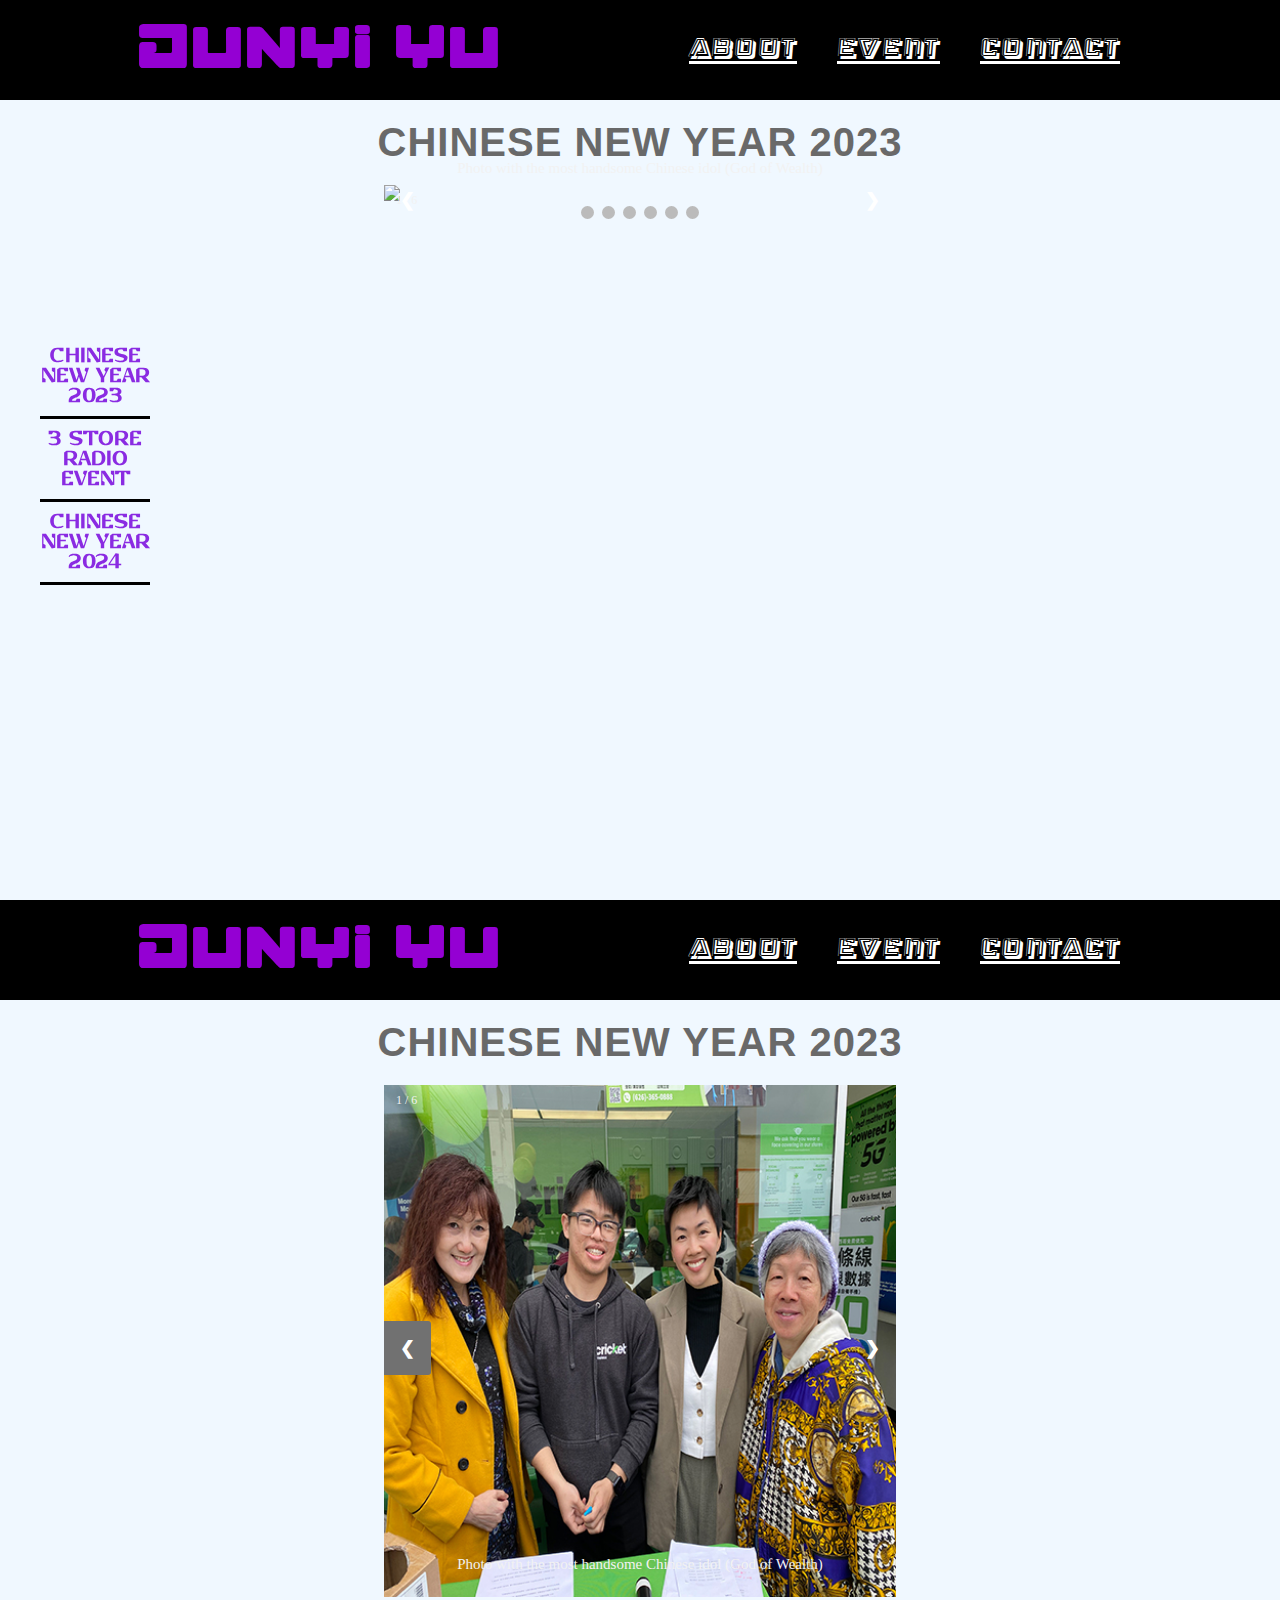
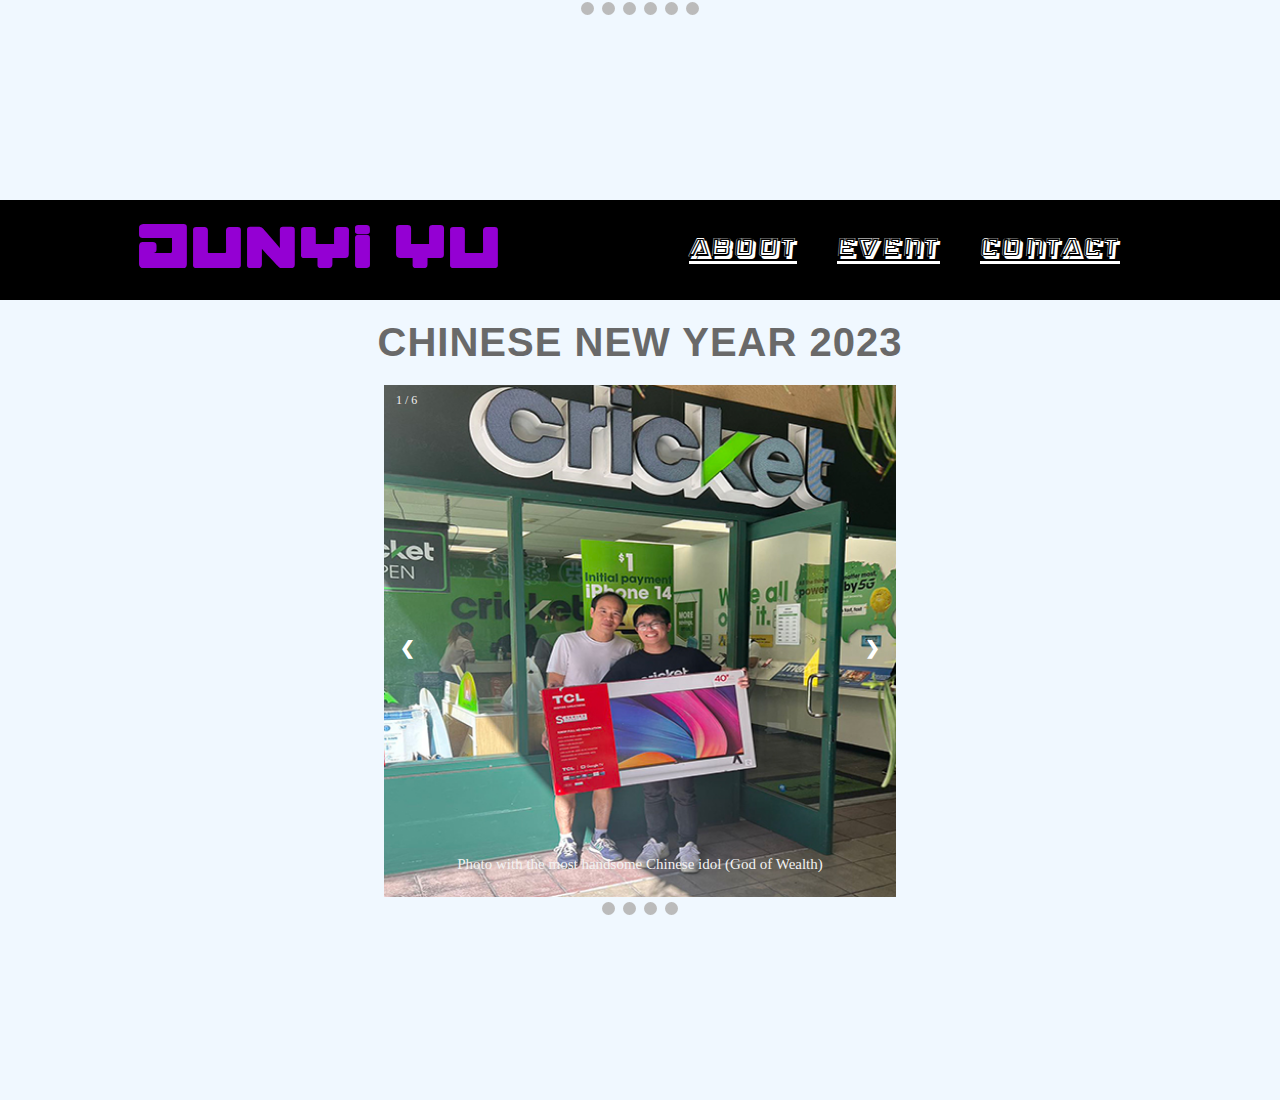
==== event/index.html @ bbae3019 "event page updata" ====
<!DOCTYPE html>
<html lang="en" dir="ltr">

<head>
  <meta charset="UTD-8">
  <meta http-equiv="X-UA-Compatible" content="IE=edge">
  <meta name="viewport" content="width=device-width, initial-scale=1.0">
  <link rel="stylesheet" href="../style1.css">
  <title>My Portfolio</title>
</head>

<script>
var slideIndex = new Array(3);
slideIndex[0]=1;
slideIndex[1]=1;
slideIndex[2]=1;

showSlides(1, 0);
showSlides(1, 1);
showSlides(1, 2);


function plusSlides(n, slideshownumber)
{
  slideIndex[slideshownumber] = slideIndex[slideshownumber] + n;
  showSlides( slideIndex[slideshownumber], slideshownumber );
}

function currentSlide(n, slideshownumber)
{
  slideIndex[slideshownumber] = n;
  showSlides(slideIndex[slideshownumber], slideshownumber);
}

function showSlides(n, slideshownumber)
{
  var i;
  var slideshowname = "slider" + slideshownumber;
  var slides = document.getElementsByName(slideshowname);
  var dotname = "dot" + slideshownumber;
  var dots = document.getElementsByName(dotname);

  if (n > slides.length)
  {
      slideIndex[slideshownumber] = 1;
  }

  if (n < 1)
  {
      slideIndex[slideshownumber] = slides.length;
  }

  for (i = 0; i < slides.length; i++)
  {
      slides[i].style.display = "none";
  }

  for (i = 0; i < dots.length; i++) {
      dots[i].className = dots[i].className.replace(" active", "");
  }

  slides[slideIndex[slideshownumber]-1].style.display = "block";
  dots[slideIndex[slideshownumber]-1].className += " active";
}
</script>

<body>
  <section id="sec-1">
    <div class="header">
      <div class="inner_header">
        <div class="logo_container">
          <h1>Junyi Yu</h1>
        </div>
        <ul class="navigation">
          <li><a href="../">About</a></li>
          <li><a href="./event">Event</a></li>
          <li><a href="../contact">Contact</a></li>
        </ul>
      </div>
    </div>

    <div class="sidenav">
      <a href="#sec-1">Chinese New Year 2023</a>
      <a href="#sec-2">3 store radio event</a>
      <a href="#sec-3">Chinese New Year 2024</a>
    </div>

    <h2>CHINESE NEW YEAR 2023</h2>

    <div class="slideshow-container">
      <!-- Full-width images with number and caption text -->
      <div class="mySlides fade" name="slider0">
        <div class="numbertext">1 / 6</div>
        <img src="./eventpic/e1_1.jpg" style="width:100%;">
        <div class="text">Photo with the most handsome Chinese idol (God of Wealth)</div>
      </div>

      <div class="mySlides fade" name="slider0">
        <div class="numbertext">2 / 6</div>
        <img src="./eventpic/e1_2.jpg" style="width:100%;">
        <div class="text">Photo with raffle winners</div>
      </div>

      <div class="mySlides fade" name="slider0">
        <div class="numbertext">3 / 6</div>
        <img src="./eventpic/e1_3.jpg" style="width:100%;">
        <div class="text">People are asking question during set up</div>
      </div>

      <div class="mySlides fade" name="slider0">
        <div class="numbertext">4 / 6</div>
        <img src="./eventpic/e1_4.jpg" style="width:100%;">
        <div class="text">Setting up the prize</div>
      </div>

      <div class="mySlides fade" name="slider0">
        <div class="numbertext">5 / 6</div>
        <img src="./eventpic/e1_5.jpg" style="width:100%;">
        <div class="text">Asking customer needs</div>
      </div>

      <div class="mySlides fade" name="slider0">
        <div class="numbertext">6 / 6</div>
        <img src="./eventpic/e1_6.jpg" style="width:100%;">
        <div class="text">Crazy amount of people</div>
      </div>

      <!-- Next and previous buttons -->
      <a class="prev" onclick="plusSlides(-1,0)">&#10094;</a>
      <a class="next" onclick="plusSlides(1,0)">&#10095;</a>
    </div>

    <script> currentSlide(1,0)</script>

    <!-- The dots/circles -->
    <div style="text-align:center">
      <span class="dot" name="dot0" onclick="currentSlide(1,0)"></span>
      <span class="dot" name="dot0" onclick="currentSlide(2,0)"></span>
      <span class="dot" name="dot0" onclick="currentSlide(3,0)"></span>
      <span class="dot" name="dot0" onclick="currentSlide(4,0)"></span>
      <span class="dot" name="dot0" onclick="currentSlide(5,0)"></span>
      <span class="dot" name="dot0" onclick="currentSlide(6,0)"></span>
    </div>
  </section>

  <section id="sec-2">
    <div class="header">
      <div class="inner_header">
        <div class="logo_container">
          <h1>Junyi Yu</h1>
        </div>
        <ul class="navigation">
          <li><a href="../">About</a></li>
          <li><a href="./event">Event</a></li>
          <li><a href="../contact">Contact</a></li>
        </ul>
      </div>
    </div>

    <h2>CHINESE NEW YEAR 2023</h2>

    <div class="slideshow-container">

      <div class="mySlides fade" name="slider1">
        <div class="numbertext" >1 / 6</div>
        <img src="./eventpic/e2_1.jpg" style="width:100%;">
        <div class="text">Photo with the most handsome Chinese idol (God of Wealth)</div>
      </div>

      <div class="mySlides fade" name="slider1">
        <div class="numbertext">2 / 6</div>
        <img src="./eventpic/e2_2.jpg" style="width:100%;">
        <div class="text">Photo with raffle winners</div>
      </div>

      <div class="mySlides fade" name="slider1">
        <div class="numbertext">3 / 6</div>
        <img src="./eventpic/e2_3.jpg" style="width:100%;">
        <div class="text">People are asking question during set up</div>
      </div>

      <div class="mySlides fade" name="slider1">
        <div class="numbertext">4 / 6</div>
        <img src="./eventpic/e2_4.jpg" style="width:100%;">
        <div class="text">Setting up the prize</div>
      </div>

      <div class="mySlides fade" name="slider1">
        <div class="numbertext">5 / 6</div>
        <img src="./eventpic/e2_5.jpg" style="width:100%;">
        <div class="text">Asking customer needs</div>
      </div>

      <div class="mySlides fade" name="slider1">
        <div class="numbertext">6 / 6</div>
        <img src="./eventpic/e2_6.jpg" style="width:100%;">
        <div class="text">Crazy amount of people</div>
      </div>

      <a class="prev" name="dot1" onclick="plusSlides(-1,1)">&#10094;</a>
      <a class="next" name="dot1" onclick="plusSlides(1,1)">&#10095;</a>
    </div>

    <script> currentSlide(1,1)</script>

    <div style="text-align:center">
      <span class="dot" name="dot1" onclick="currentSlide(1,1)"></span>
      <span class="dot" name="dot1" onclick="currentSlide(2,1)"></span>
      <span class="dot" name="dot1" onclick="currentSlide(3,1)"></span>
      <span class="dot" name="dot1" onclick="currentSlide(4,1)"></span>
      <span class="dot" name="dot1" onclick="currentSlide(5,1)"></span>
      <span class="dot" name="dot1" onclick="currentSlide(6,1)"></span>
    </div>
  </section>

  <section id="sec-3">
    <div class="header">
      <div class="inner_header">
        <div class="logo_container">
          <h1>Junyi Yu</h1>
        </div>
        <ul class="navigation">
          <li><a href="../">About</a></li>
          <li><a href="./event">Event</a></li>
          <li><a href="../contact">Contact</a></li>
        </ul>
      </div>
    </div>

    <h2>CHINESE NEW YEAR 2023</h2>

    <div class="slideshow-container">
      <!-- Full-width images with number and caption text -->
      <div class="mySlides fade" name="slider2">
        <div class="numbertext">1 / 6</div>
        <img src="./eventpic/e3_1.jpg" style="width:100%;">
        <div class="text">Photo with the most handsome Chinese idol (God of Wealth)</div>
      </div>

      <div class="mySlides fade" name="slider2">
        <div class="numbertext">2 / 6</div>
        <img src="./eventpic/e3_2.jpg" style="width:100%;">
        <div class="text">Photo with raffle winners</div>
      </div>

      <div class="mySlides fade" name="slider2">
        <div class="numbertext">3 / 6</div>
        <img src="./eventpic/e3_3.jpg" style="width:100%;">
        <div class="text">People are asking question during set up</div>
      </div>

      <div class="mySlides fade" name="slider2">
        <div class="numbertext">4 / 4</div>
        <img src="./eventpic/e3_4.jpg" style="width:100%;">
        <div class="text">Setting up the prize</div>
      </div>

      <!-- Next and previous buttons -->
      <a class="prev" onclick="plusSlides(-1,2)">&#10094;</a>
      <a class="next" onclick="plusSlides(1,2)">&#10095;</a>
    </div>

    <script> currentSlide(1,2)</script>

    <!-- The dots/circles -->
    <div style="text-align:center">
      <span class="dot" name="dot2" onclick="currentSlide(1,2)"></span>
      <span class="dot" name="dot2" onclick="currentSlide(2,2)"></span>
      <span class="dot" name="dot2" onclick="currentSlide(3,2)"></span>
      <span class="dot" name="dot2" onclick="currentSlide(4,2)"></span>
    </div>
  </section>

</body>
---- style1.css ----
@font-face {
  font-family: 'Grindstone';
  src: url(theme/Grindstone_PersonalUseOnly.ttf) format('truetype');
}

@font-face {
  font-family: 'GabellaCollege';
  src: url(theme/GabellaCollege.ttf) format('truetype');
}

@font-face {
  font-family: 'ep';
  src: url(theme/ep-stellari-display.ttf) format('truetype');
}

@font-face {
  font-family: 'Made';
  src: url(theme/MADEMellowPERSONALUSE-Black.ttf) format('otf');
}

@font-face {
  font-family: 'Roseritta';
  src: url(theme/Roseritta.ttf) format('truetype');
}

* {
  margin: 0;
  padding: 0;
  box-sizing: border-box;
  list-style-type: none;
  text-transform: none;
}

html {
  scroll-behavior: smooth;
}

h1{
  color: Black;
  height: 100%;
  display: table-cell;
  vertical-align: middle;
  font-family:'Grindstone', sans-serif;
  font-size: 100px;
  letter-spacing: 5px;
}

#sec-1{
  min-height: 100vh;
  width: 100%;
  background-color: aliceblue;
}

.header {
  width: 100%;
  height: 100px;
  display: block;
  background-color: Black;
  margin: 0 auto;
  position: sticky;
  margin-left: auto;
  margin-right: auto;
  top: 0px;
  z-index: 2;
}

.inner_header{
  width: 1000px;
  height: 100%;
  display: block;
  margin: 0 auto;
  /*background-color: Black;*/
}

.logo_container{
  height: 100%;
  display: table;
  float: left;
}

.logo_container h1{
  color: DarkViolet;
  height: 100%;
  display: table-cell;
  vertical-align: middle;
  font-family:'Grindstone', sans-serif;
  font-size: 60px;
}

.navigation{
  float: right;
  height: 100%;
}

.navigation li{
  height: 100%;
  display: table;
  float: left;
  padding: 0px 20px;
}

.navigation li a{
  display: table-cell;
  vertical-align: middle;
  height: 100%;
  color: white;
  font-family: 'GabellaCollege';
  font-size: 30px;
}

.navigation li:last-child{
  padding-right: 3;
}

/* Slideshow container */
.slideshow-container {
  width: 40%;
  position: relative;
  margin: auto;
}

/* Next & previous buttons */
.prev, .next {
  cursor: pointer;
  position: absolute;
  top: 50%;
  width: auto;
  margin-top: -22px;
  padding: 16px;
  color: white;
  font-weight: bold;
  font-size: 18px;
  transition: 0.6s ease;
  border-radius: 0 3px 3px 0;
}

/* Position the "next button" to the right */
.next {
  right: 0;
  border-radius: 3px 0 0 3px;
}

/* On hover, add a black background color with a little bit see-through */
.prev:hover, .next:hover {
  background-color: rgba(0,0,0,0.8);
}

/* Caption text */
.text {
  color: #f2f2f2;
  font-size: 15px;
  padding: 8px 12px;
  position: absolute;
  bottom:20px;
  width: 100%;
  text-align: center;
}
.mySlides {
  display:none;
}
.active-slide {
  display:block;
}
/* Number text (1/3 etc) */
.numbertext {
  color: #f2f2f2;
  font-size: 12px;
  padding: 8px 12px;
  position: absolute;
  top: 0;
}

/* The dots/bullets/indicators */
.dot {
  cursor:pointer;
  height: 13px;
  width: 13px;
  margin: 0 2px;
  background-color: #bbb;
  border-radius: 50%;
  display: inline-block;
  transition: background-color 0.6s ease;
}

.active, .dot:hover {
  background-color: #717171;
}

/* Fading animation */
.fade {
  -webkit-animation-name: fade;
  -webkit-animation-duration: 1.5s;
  animation-name: fade;
  animation-duration: 1.5s;
}

@-webkit-keyframes fade {
  from {opacity: .4}
  to {opacity: 1}
}

@keyframes fade {
  from {opacity: .4}
  to {opacity: 1}
}

 h2{
  padding: 20px;
  height: 100%;
  font-family: 'Made', sans-serif;
  color: Dimgray;
  font-size: 40px;
  letter-spacing: 1px;
  margin:auto;
  display: flex;
  justify-content: center;

}

#sec-2 {
  min-height: 100vh;
  width: 100%;
  background-color: aliceblue;
}

.video iframe{
  margin:auto;
  display: flex;
  justify-content: center;
}

.video p{
  padding: 20px;
  margin:auto;
  display: flex;
  justify-content: center;
}

#sec-3 {
  min-height: 100vh;
  width: 100%;
  background-color: aliceblue;
}

.sidenav{
  text-align: center;
  display:flex;
  flex-direction: column;
  align-items: center;
  justify-content: center;
  height: 100%;
  width: 150px;
  z-index: 1;
  top: 0;
  left: 0;
  overflow-x: hidden;
  padding-top: 20px;
  position: fixed;
}

.sidenav nav{
    grid-column: 1;
    background: black;
    padding: 100px 0px 45px 0px;
    flex-direction: column;
    text-align: left;
    justify-content: start;
      height: 100%;
}

.sidenav a {
  text-decoration: none;
  color: BlueViolet;
  border-bottom: 3px solid black;
  font-family: 'ep';
  font-size: 120%;
  font-weight: 600;
  padding: 10px 0;
  margin: 0px 0px 0px 40px;
  transition: 0.3s ease;
}

.sidenav a:hover {
  color: DarkViolet;
  background: black;
  padding-left: 15px;
  transition: 0.3s ease;
}

.enter h2{
  height: 100%;
  font-family: 'Made', sans-serif;
  color: Dimgray;
  font-size: 40px;
  letter-spacing: 1px;
  margin:auto;
  display: flex;
  justify-content: center;
}

.enter img {
  width: 50vw;
  height: 50vw;
  padding: 70px;
  margin:auto;
  display: flex;
  justify-content: center;
}
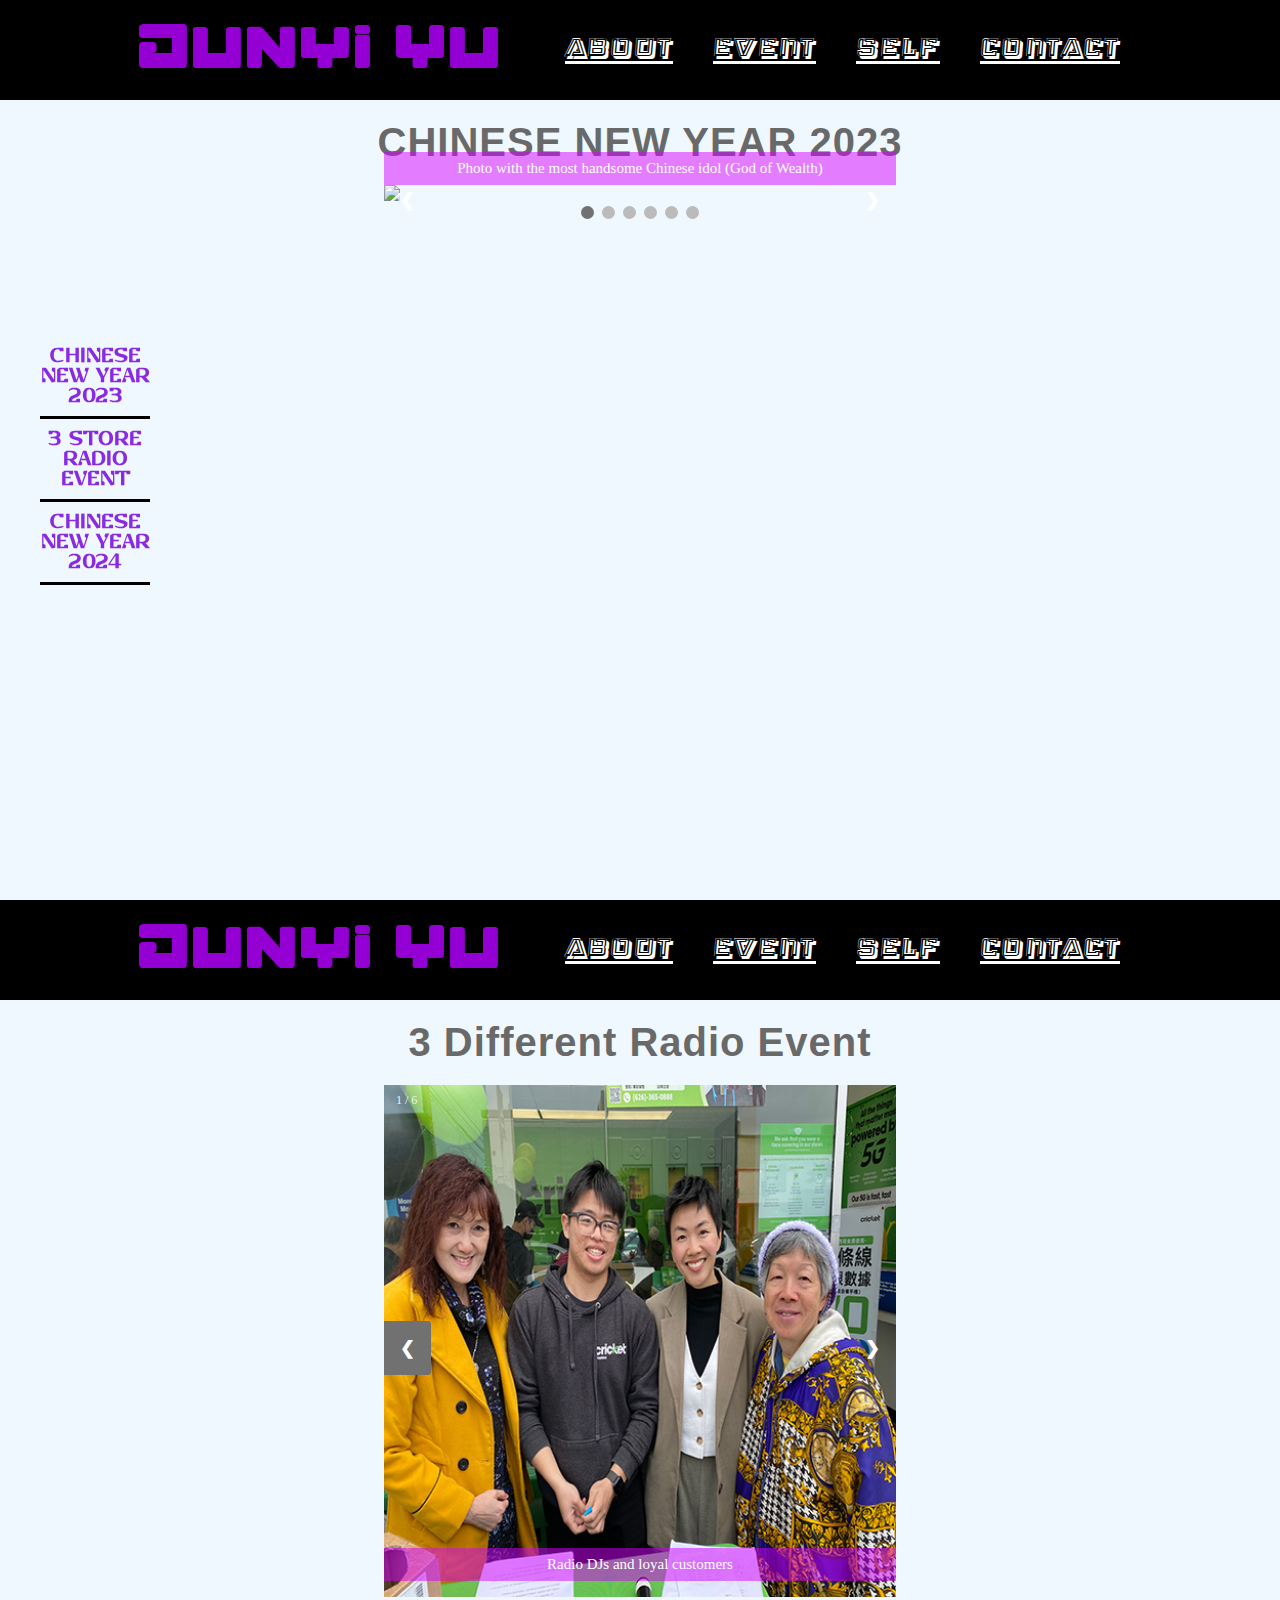
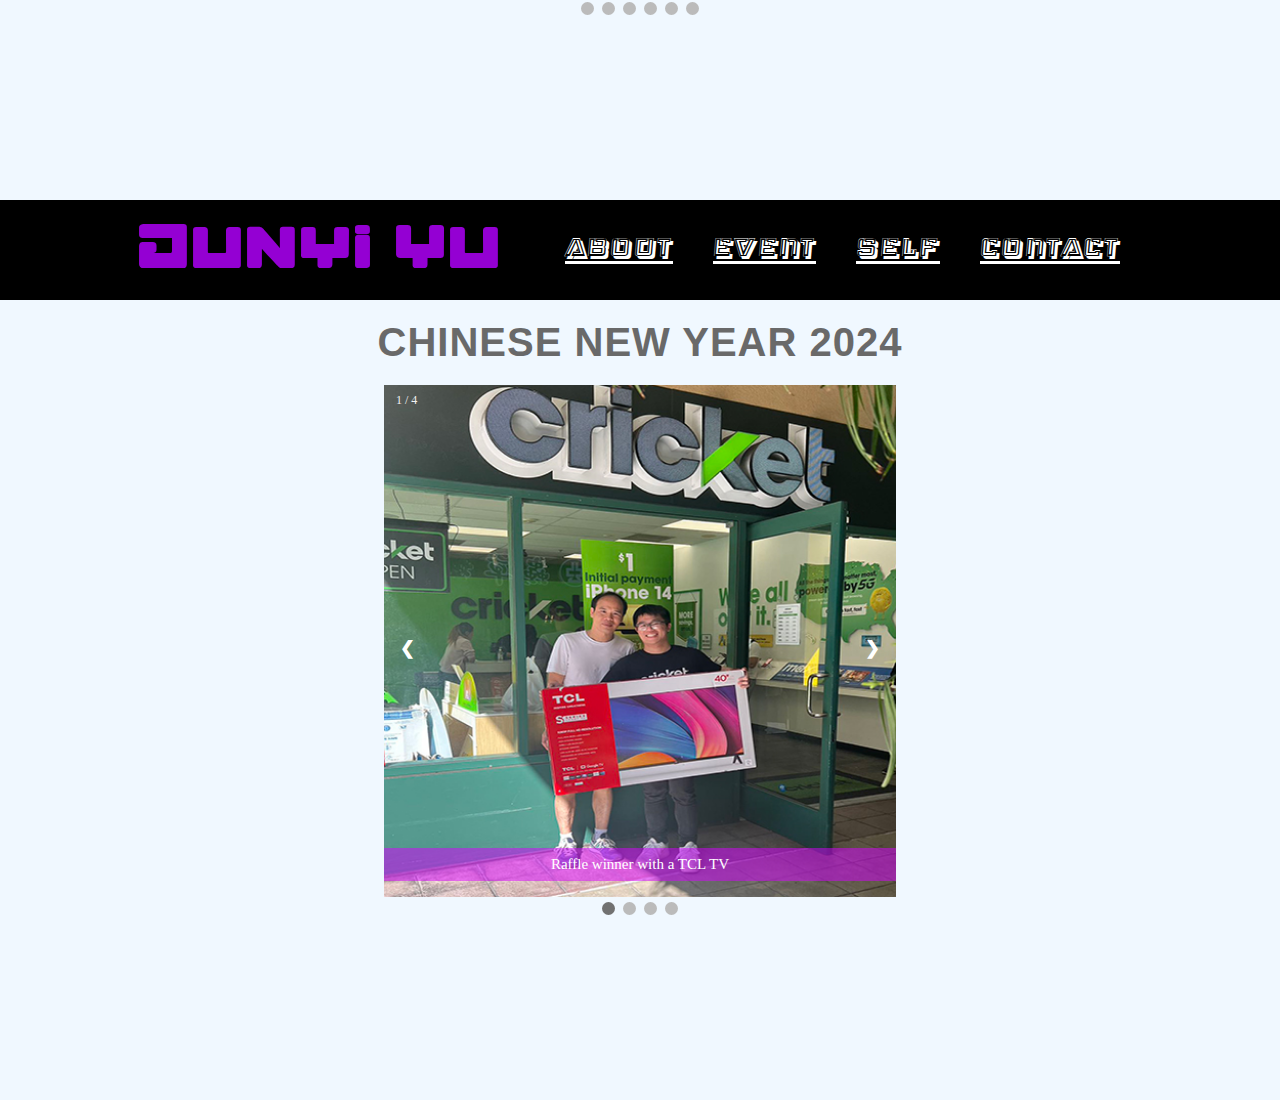
==== commit 6c25749d: "adding self page" ====
--- a/event/index.html
+++ b/event/index.html
@@ -74,6 +74,7 @@
         <ul class="navigation">
           <li><a href="../">About</a></li>
           <li><a href="./event">Event</a></li>
+          <li><a href="../self">Self</a></li>
           <li><a href="../contact">Contact</a></li>
         </ul>
       </div>
@@ -87,6 +88,8 @@
 
     <h2>CHINESE NEW YEAR 2023</h2>
 
+    <script> currentSlide(1,0)</script>
+
     <div class="slideshow-container">
       <!-- Full-width images with number and caption text -->
       <div class="mySlides fade" name="slider0">
@@ -129,8 +132,6 @@
       <a class="prev" onclick="plusSlides(-1,0)">&#10094;</a>
       <a class="next" onclick="plusSlides(1,0)">&#10095;</a>
     </div>
-
-    <script> currentSlide(1,0)</script>
 
     <!-- The dots/circles -->
     <div style="text-align:center">
@@ -140,6 +141,9 @@
       <span class="dot" name="dot0" onclick="currentSlide(4,0)"></span>
       <span class="dot" name="dot0" onclick="currentSlide(5,0)"></span>
       <span class="dot" name="dot0" onclick="currentSlide(6,0)"></span>
+
+    <script> currentSlide(1,0)</script>
+
     </div>
   </section>
 
@@ -152,56 +156,57 @@
         <ul class="navigation">
           <li><a href="../">About</a></li>
           <li><a href="./event">Event</a></li>
+          <li><a href="../self">Self</a></li>
           <li><a href="../contact">Contact</a></li>
         </ul>
       </div>
     </div>
 
-    <h2>CHINESE NEW YEAR 2023</h2>
+    <h2>3 Different Radio Event</h2>
+
+    <script> currentSlide(1,1)</script>
 
     <div class="slideshow-container">
 
       <div class="mySlides fade" name="slider1">
         <div class="numbertext" >1 / 6</div>
         <img src="./eventpic/e2_1.jpg" style="width:100%;">
-        <div class="text">Photo with the most handsome Chinese idol (God of Wealth)</div>
+        <div class="text">Radio DJs and loyal customers</div>
       </div>
 
       <div class="mySlides fade" name="slider1">
         <div class="numbertext">2 / 6</div>
         <img src="./eventpic/e2_2.jpg" style="width:100%;">
-        <div class="text">Photo with raffle winners</div>
+        <div class="text">We make 15 sales for two hours</div>
       </div>
 
       <div class="mySlides fade" name="slider1">
         <div class="numbertext">3 / 6</div>
         <img src="./eventpic/e2_3.jpg" style="width:100%;">
-        <div class="text">People are asking question during set up</div>
+        <div class="text">The second pair of Radio DJs and raffle winners</div>
       </div>
 
       <div class="mySlides fade" name="slider1">
         <div class="numbertext">4 / 6</div>
         <img src="./eventpic/e2_4.jpg" style="width:100%;">
-        <div class="text">Setting up the prize</div>
+        <div class="text">Customer are gathering before we setting up</div>
       </div>
 
       <div class="mySlides fade" name="slider1">
         <div class="numbertext">5 / 6</div>
         <img src="./eventpic/e2_5.jpg" style="width:100%;">
-        <div class="text">Asking customer needs</div>
+        <div class="text">The third pair of Radio DJs and a raffle winner</div>
       </div>
 
       <div class="mySlides fade" name="slider1">
         <div class="numbertext">6 / 6</div>
         <img src="./eventpic/e2_6.jpg" style="width:100%;">
-        <div class="text">Crazy amount of people</div>
+        <div class="text">Everyone's favorite "free gifts"</div>
       </div>
 
       <a class="prev" name="dot1" onclick="plusSlides(-1,1)">&#10094;</a>
       <a class="next" name="dot1" onclick="plusSlides(1,1)">&#10095;</a>
     </div>
-
-    <script> currentSlide(1,1)</script>
 
     <div style="text-align:center">
       <span class="dot" name="dot1" onclick="currentSlide(1,1)"></span>
@@ -211,6 +216,9 @@
       <span class="dot" name="dot1" onclick="currentSlide(5,1)"></span>
       <span class="dot" name="dot1" onclick="currentSlide(6,1)"></span>
     </div>
+
+   <script> currentSlide(1,1)</script>
+
   </section>
 
   <section id="sec-3">
@@ -222,45 +230,46 @@
         <ul class="navigation">
           <li><a href="../">About</a></li>
           <li><a href="./event">Event</a></li>
+          <li><a href="../self">Self</a></li>
           <li><a href="../contact">Contact</a></li>
         </ul>
       </div>
     </div>
 
-    <h2>CHINESE NEW YEAR 2023</h2>
+    <h2>CHINESE NEW YEAR 2024</h2>
+
+    <script> currentSlide(1,2)</script>
 
     <div class="slideshow-container">
       <!-- Full-width images with number and caption text -->
       <div class="mySlides fade" name="slider2">
-        <div class="numbertext">1 / 6</div>
+        <div class="numbertext">1 / 4</div>
         <img src="./eventpic/e3_1.jpg" style="width:100%;">
-        <div class="text">Photo with the most handsome Chinese idol (God of Wealth)</div>
-      </div>
-
-      <div class="mySlides fade" name="slider2">
-        <div class="numbertext">2 / 6</div>
+        <div class="text">Raffle winner with a TCL TV</div>
+      </div>
+
+      <div class="mySlides fade" name="slider2">
+        <div class="numbertext">2 / 4</div>
         <img src="./eventpic/e3_2.jpg" style="width:100%;">
-        <div class="text">Photo with raffle winners</div>
-      </div>
-
-      <div class="mySlides fade" name="slider2">
-        <div class="numbertext">3 / 6</div>
+        <div class="text">Best coloring kid and his gift away</div>
+      </div>
+
+      <div class="mySlides fade" name="slider2">
+        <div class="numbertext">3 / 4</div>
         <img src="./eventpic/e3_3.jpg" style="width:100%;">
-        <div class="text">People are asking question during set up</div>
+        <div class="text">Game for a prize</div>
       </div>
 
       <div class="mySlides fade" name="slider2">
         <div class="numbertext">4 / 4</div>
         <img src="./eventpic/e3_4.jpg" style="width:100%;">
-        <div class="text">Setting up the prize</div>
+        <div class="text">We make 44 sale for two day of hard work</div>
       </div>
 
       <!-- Next and previous buttons -->
       <a class="prev" onclick="plusSlides(-1,2)">&#10094;</a>
       <a class="next" onclick="plusSlides(1,2)">&#10095;</a>
     </div>
-
-    <script> currentSlide(1,2)</script>
 
     <!-- The dots/circles -->
     <div style="text-align:center">
@@ -269,6 +278,9 @@
       <span class="dot" name="dot2" onclick="currentSlide(3,2)"></span>
       <span class="dot" name="dot2" onclick="currentSlide(4,2)"></span>
     </div>
+
+    <script> currentSlide(1,2)</script>
+
   </section>
 
 </body>
--- a/style1.css
+++ b/style1.css
@@ -147,7 +147,8 @@
 
 /* Caption text */
 .text {
-  color: #f2f2f2;
+  color: white;
+  background-color: hsla(290,100%,50%,0.5);
   font-size: 15px;
   padding: 8px 12px;
   position: absolute;
@@ -306,3 +307,15 @@
   display: flex;
   justify-content: center;
 }
+
+#sec-4 {
+  min-height: 100vh;
+  width: 100%;
+  background-color: aliceblue;
+}
+
+#sec-5 {
+  min-height: 100vh;
+  width: 100%;
+  background-color: aliceblue;
+}
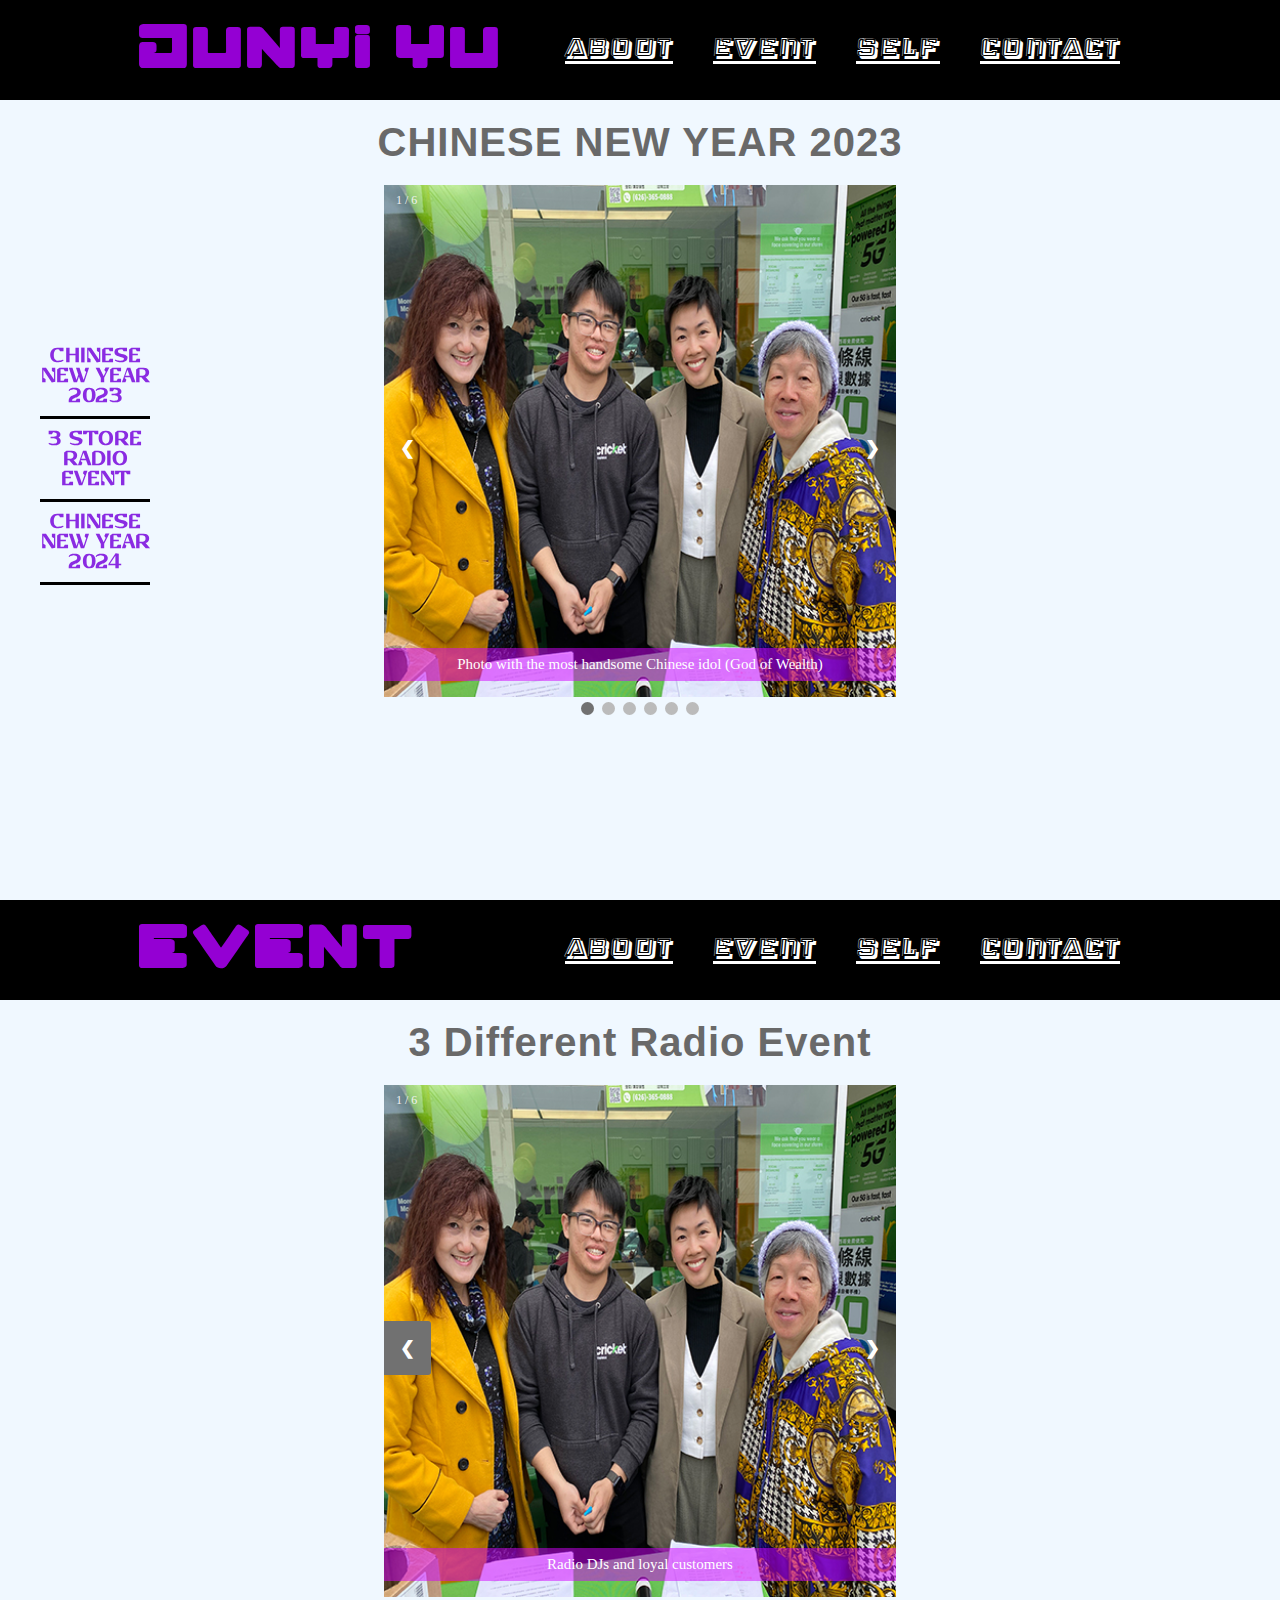
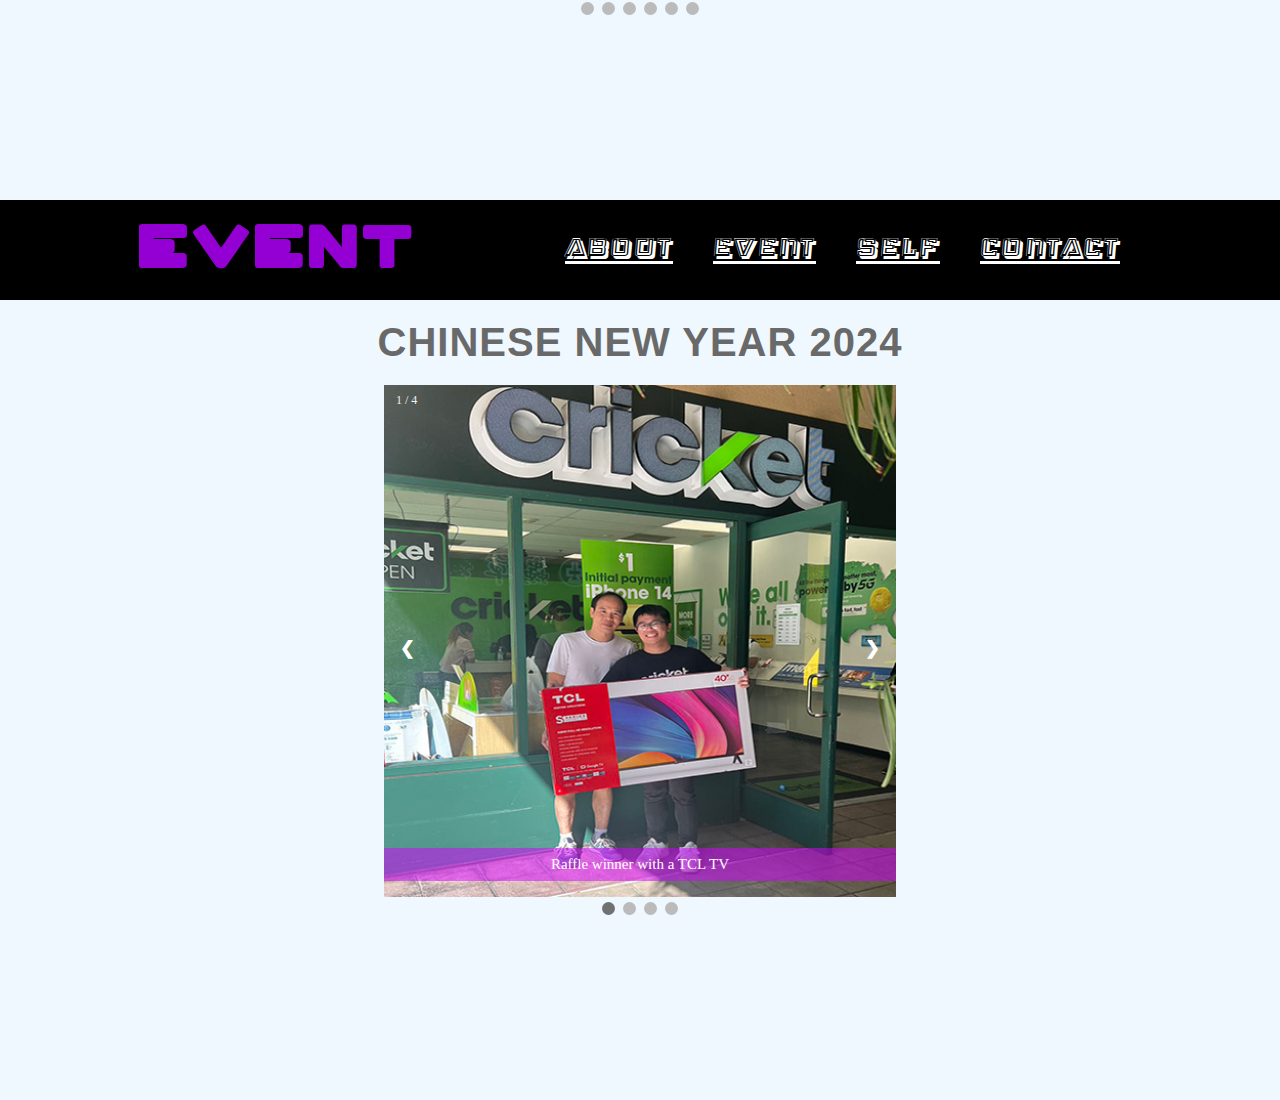
==== commit 46954571: "Update index.html" ====
--- a/event/index.html
+++ b/event/index.html
@@ -88,13 +88,11 @@
 
     <h2>CHINESE NEW YEAR 2023</h2>
 
-    <script> currentSlide(1,0)</script>
-
     <div class="slideshow-container">
       <!-- Full-width images with number and caption text -->
       <div class="mySlides fade" name="slider0">
         <div class="numbertext">1 / 6</div>
-        <img src="./eventpic/e1_1.jpg" style="width:100%;">
+        <img src="./eventpic/e2_1.jpg" style="width:100%;">
         <div class="text">Photo with the most handsome Chinese idol (God of Wealth)</div>
       </div>
 
@@ -133,6 +131,7 @@
       <a class="next" onclick="plusSlides(1,0)">&#10095;</a>
     </div>
 
+    <script> currentSlide(1,0)</script>
     <!-- The dots/circles -->
     <div style="text-align:center">
       <span class="dot" name="dot0" onclick="currentSlide(1,0)"></span>
@@ -151,7 +150,7 @@
     <div class="header">
       <div class="inner_header">
         <div class="logo_container">
-          <h1>Junyi Yu</h1>
+          <h1>EVENT</h1>
         </div>
         <ul class="navigation">
           <li><a href="../">About</a></li>
@@ -164,8 +163,6 @@
 
     <h2>3 Different Radio Event</h2>
 
-    <script> currentSlide(1,1)</script>
-
     <div class="slideshow-container">
 
       <div class="mySlides fade" name="slider1">
@@ -207,6 +204,8 @@
       <a class="prev" name="dot1" onclick="plusSlides(-1,1)">&#10094;</a>
       <a class="next" name="dot1" onclick="plusSlides(1,1)">&#10095;</a>
     </div>
+
+    <script> currentSlide(1,1)</script>
 
     <div style="text-align:center">
       <span class="dot" name="dot1" onclick="currentSlide(1,1)"></span>
@@ -225,7 +224,7 @@
     <div class="header">
       <div class="inner_header">
         <div class="logo_container">
-          <h1>Junyi Yu</h1>
+          <h1>EVENT</h1>
         </div>
         <ul class="navigation">
           <li><a href="../">About</a></li>
@@ -238,8 +237,6 @@
 
     <h2>CHINESE NEW YEAR 2024</h2>
 
-    <script> currentSlide(1,2)</script>
-
     <div class="slideshow-container">
       <!-- Full-width images with number and caption text -->
       <div class="mySlides fade" name="slider2">
@@ -270,6 +267,8 @@
       <a class="prev" onclick="plusSlides(-1,2)">&#10094;</a>
       <a class="next" onclick="plusSlides(1,2)">&#10095;</a>
     </div>
+
+    <script> currentSlide(1,2)</script>
 
     <!-- The dots/circles -->
     <div style="text-align:center">
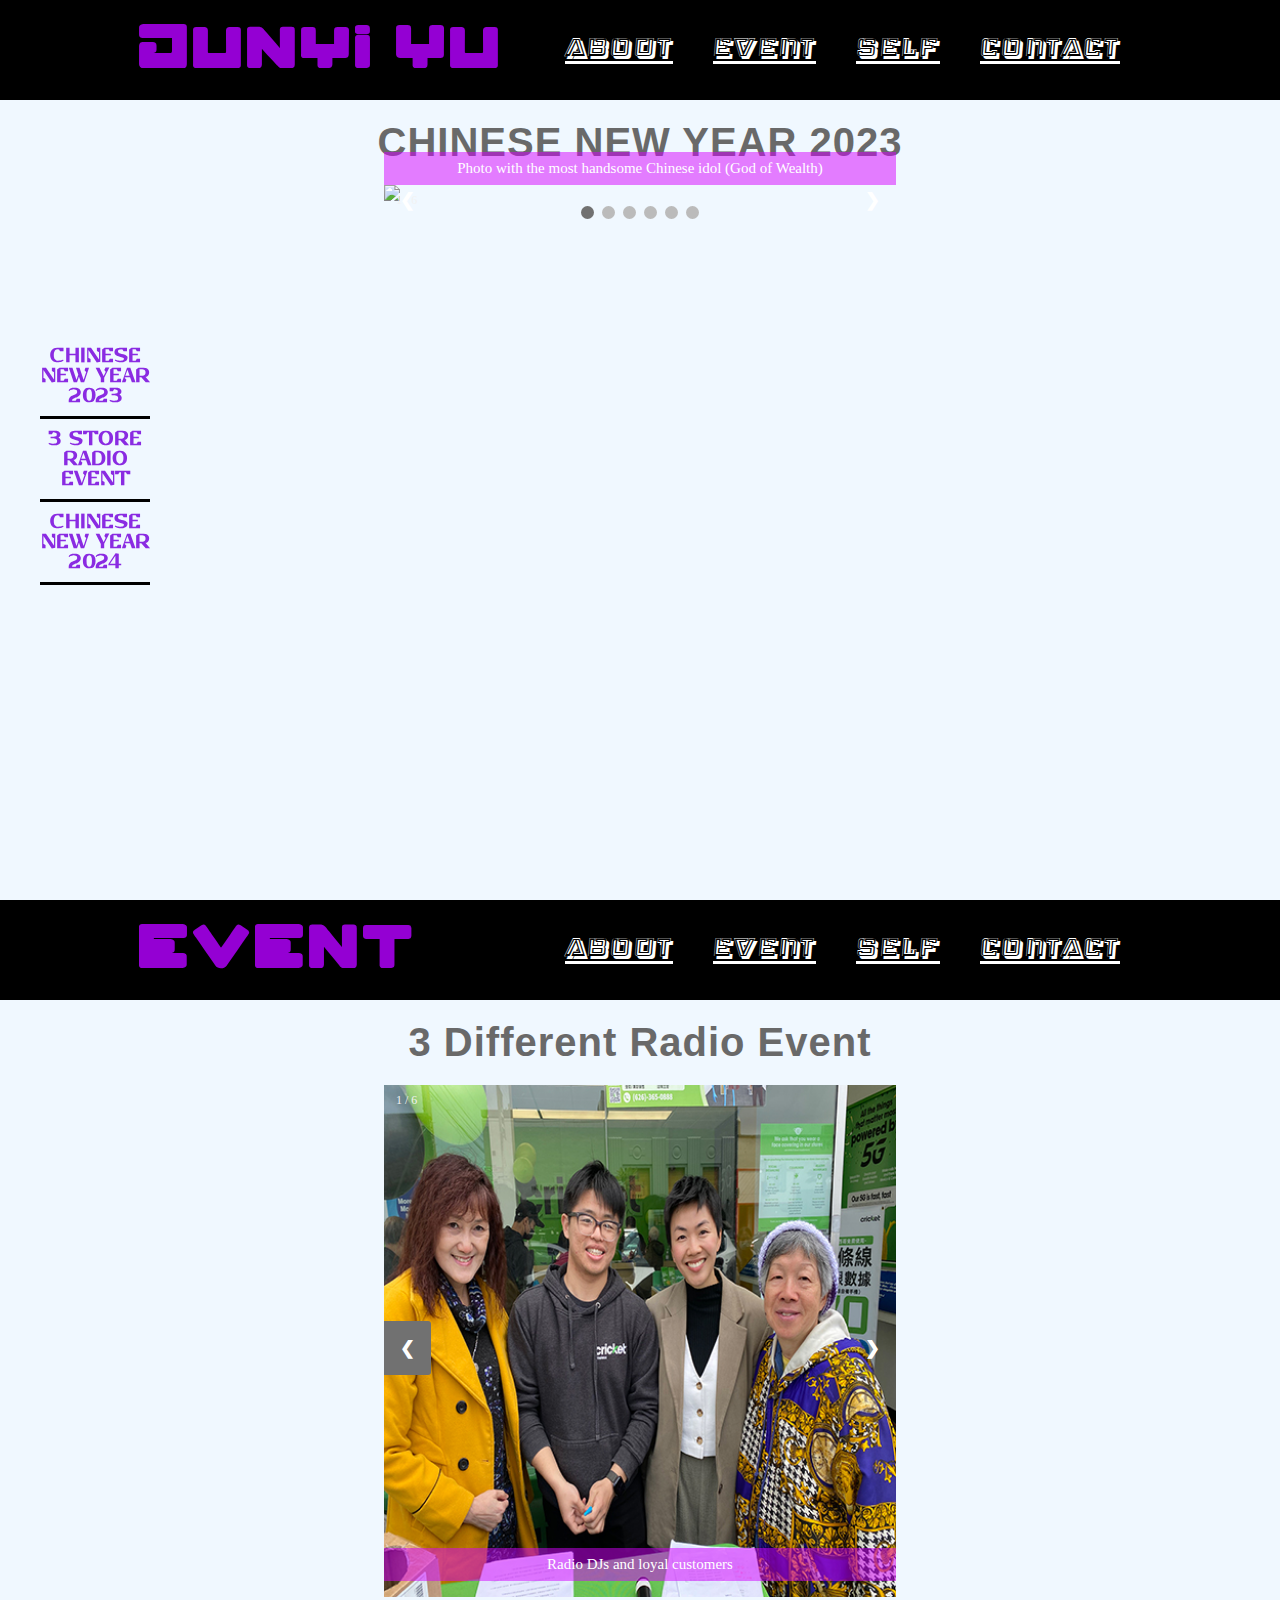
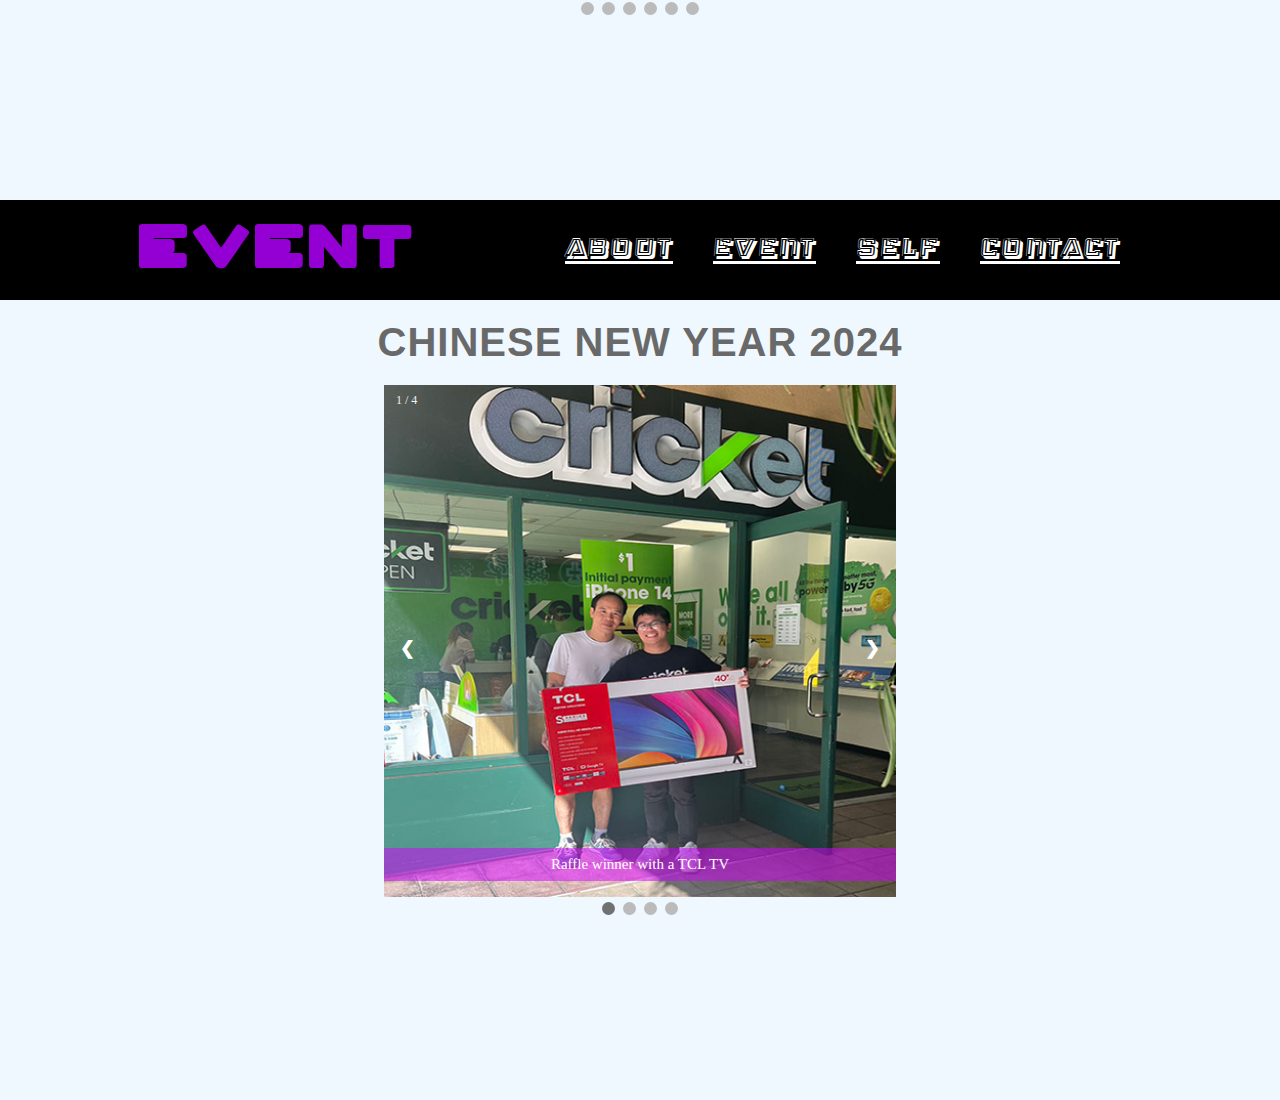
==== commit d6ece195: "rework" ====
--- a/event/index.html
+++ b/event/index.html
@@ -92,7 +92,7 @@
       <!-- Full-width images with number and caption text -->
       <div class="mySlides fade" name="slider0">
         <div class="numbertext">1 / 6</div>
-        <img src="./eventpic/e2_1.jpg" style="width:100%;">
+        <img src="./eventpic/e1_1.jpg" style="width:100%;">
         <div class="text">Photo with the most handsome Chinese idol (God of Wealth)</div>
       </div>
 
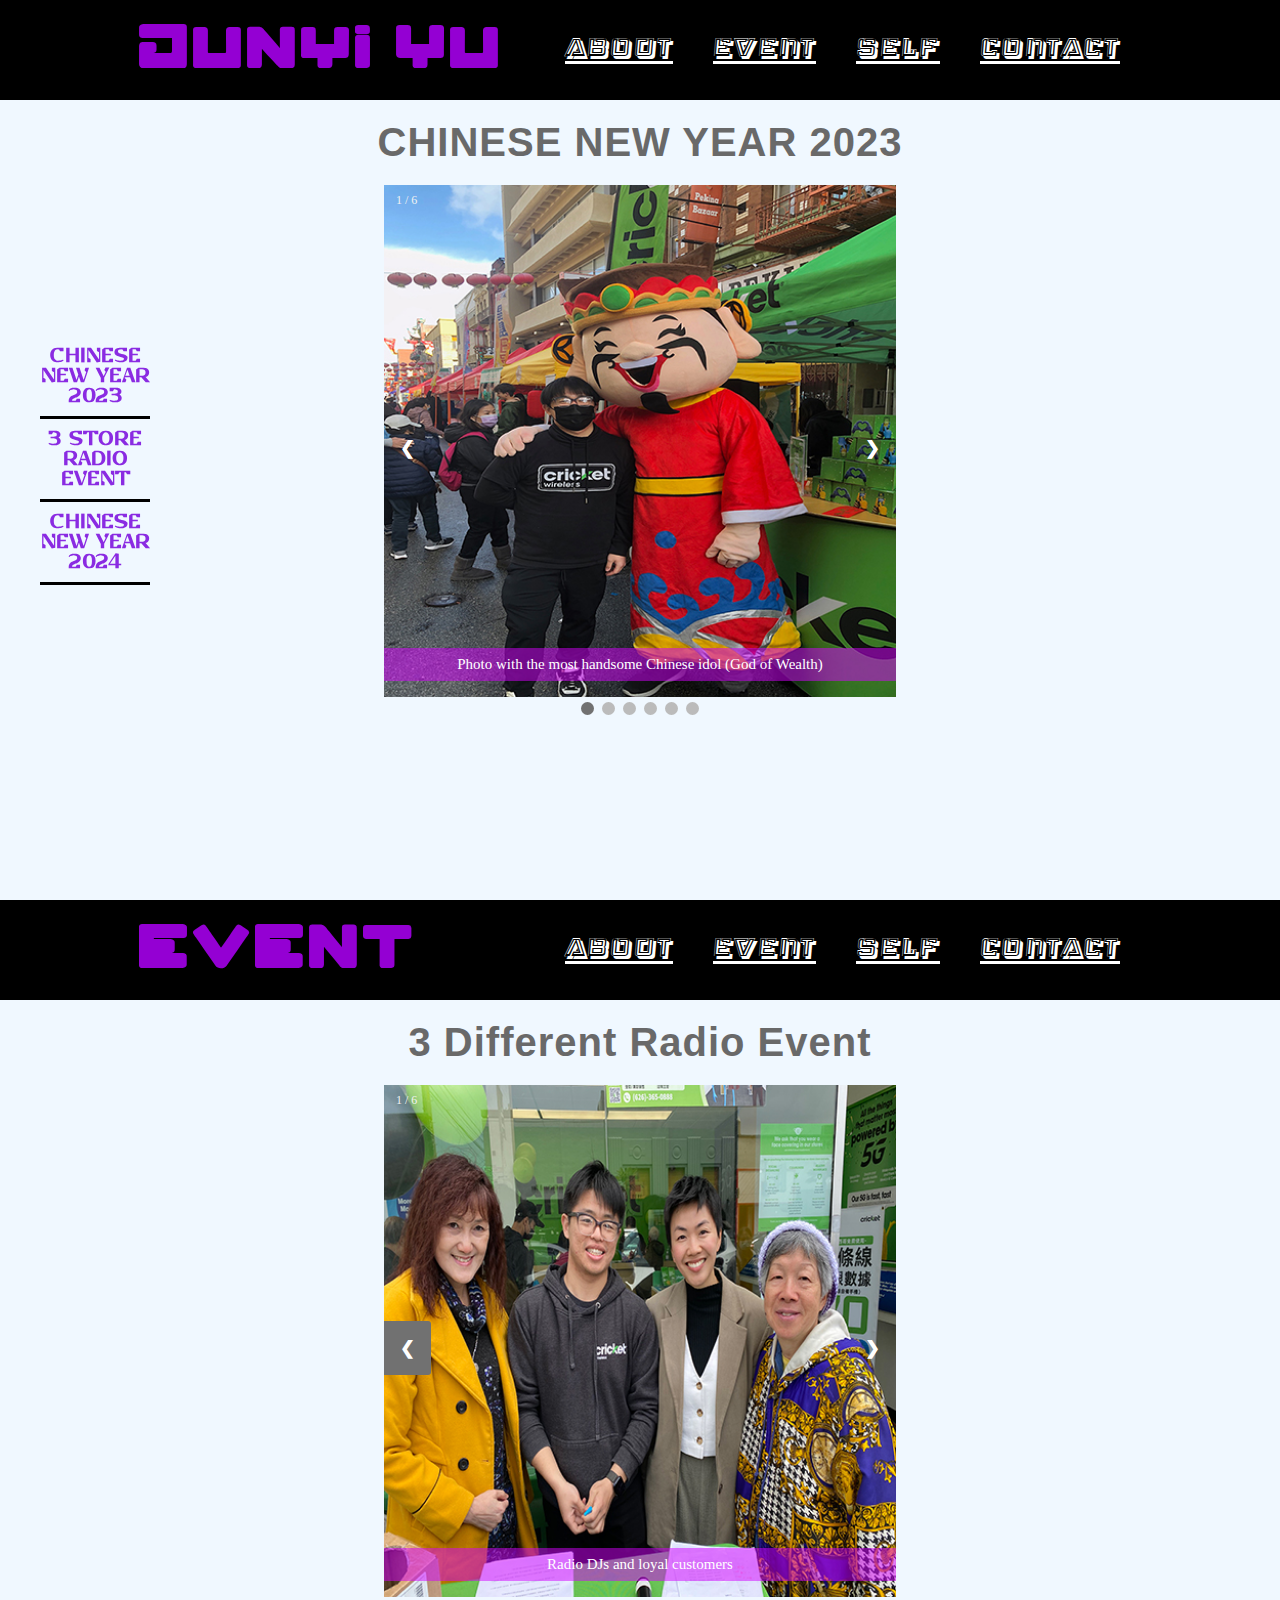
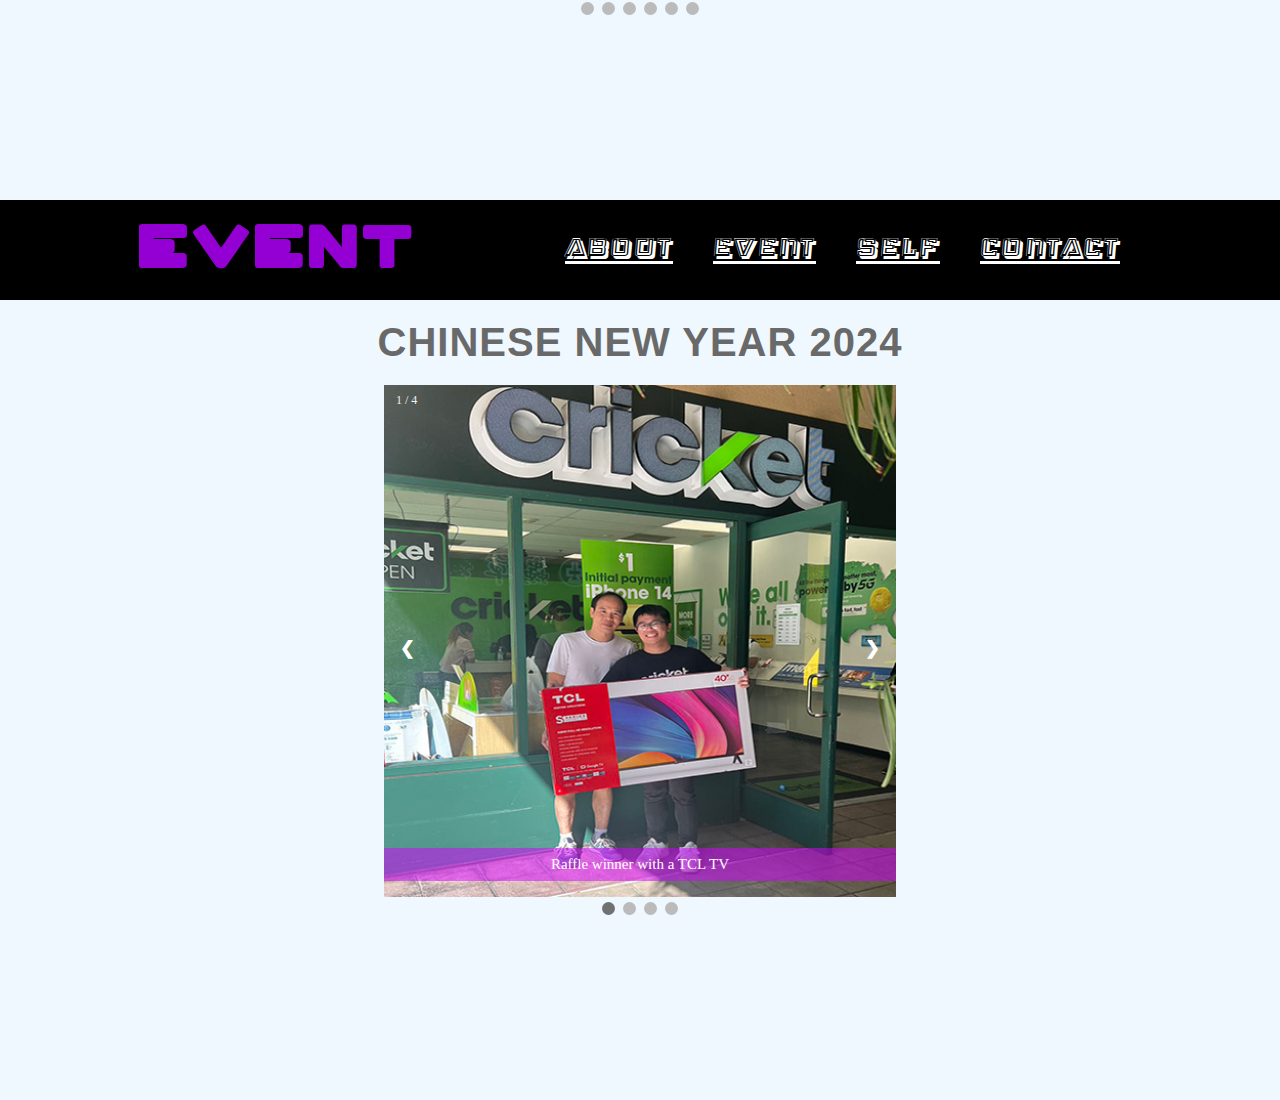
==== commit 0613de2b: "icon" ====
--- a/event/index.html
+++ b/event/index.html
@@ -6,6 +6,7 @@
   <meta http-equiv="X-UA-Compatible" content="IE=edge">
   <meta name="viewport" content="width=device-width, initial-scale=1.0">
   <link rel="stylesheet" href="../style1.css">
+  <link rel="icon" type="image/png" href="assets/icon.png">
   <title>My Portfolio</title>
 </head>
 
